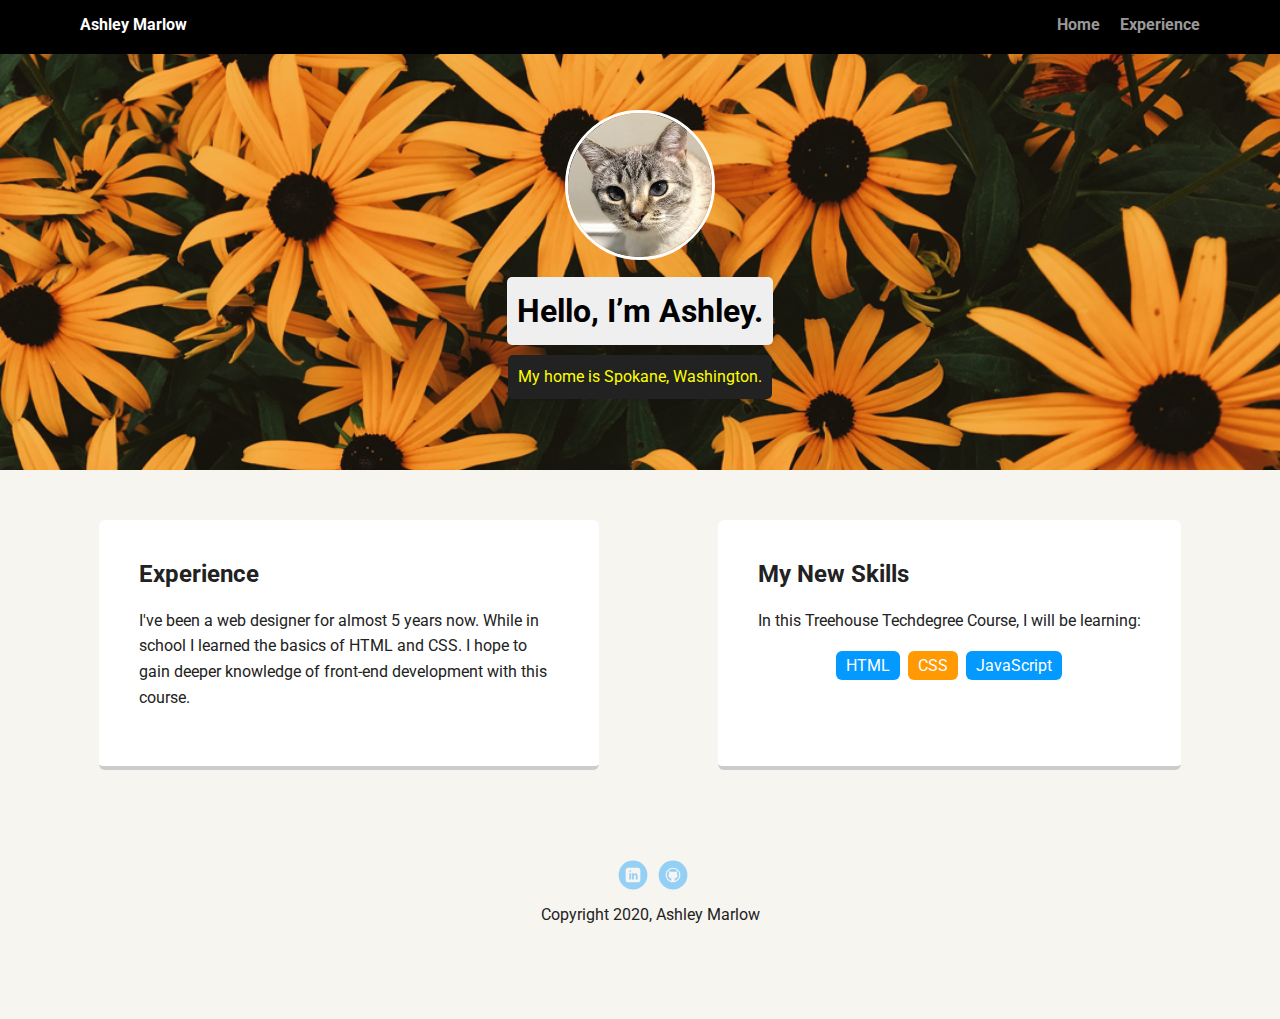
==== experience.html @ fd2e7dfb "built profile page first version" ====
<!doctype html>
<html lang="en">
<head>
  <meta charset="utf-8">
  <title>Ashley Marlow's Profile</title>
  <meta name="viewport" content="width=device-width, initial-scale=1.0">
  <link rel="stylesheet" href="styles.css">
  <link href="https://fonts.googleapis.com/css?family=Muli%7CRoboto:400,300,500,700,900" rel="stylesheet"></head>
  <body>

    <div class="main-nav">
        <ul class="nav">
          <li class="name">Ashley Marlow</li>
          <li><a href="index.html">Home</a></li>
          <li><a href="experience.html">Experience</a></li>
        </ul>
    </div>

    <header>
      <img src="images/kashmere-profile-image.jpg" alt="Image of a cat" class="profile-image">
      <h1 class="tag name">Hello, I’m Ashley.</h1>
      <p class="tag location">My home is Spokane, Washington.</p>
    </header>

    <main class="flex">
      <div class="card">
        <h2>Experience</h2>
        <p>I've been a web designer for almost 5 years now. While in school I learned the basics of HTML and CSS. I hope to gain deeper knowledge of front-end development with this course.</p>
      </div> 

      <div class="card">
        <h2>My New Skills</h2>
        <p>In this Treehouse Techdegree Course, I will be learning:</p>
        <ul class="skills">
          <li>HTML</li>
          <li>CSS</li>
          <li>JavaScript</li>
        </ul>
      </div> 

    </main>
    <footer>
      <ul>
        <li><a href="https://www.linkedin.com/in/ashley-marlow-9846547a/" class="social linkedin" target="_blank">LinkedIn</a></li>
        <li><a href="https://github.com/ashleymarlow" class="social github" target="_blank">Github</a></li>
      </ul>
      <p class="copyright">Copyright 2020, Ashley Marlow</p>
    </footer>
  </body>
  </html>
---- styles.css ----
/* Global Layout Set-up */
* { 
  box-sizing: border-box;
}
  
body {
  margin: 0;
  padding: 0;
  text-align: center;
  font-family: 'Roboto', sans-serif;
  color: #222;
  background: #f7f5f0;
}
/* Link Styles */

a {
  text-decoration: none;
  color: #999;
}
a:hover {
  color: #6633ff;
}

/* Section Styles */

.main-nav {
  width: 100%;
  background: black;
  min-height: 30px;
  padding: 10px;
  position: fixed;
  text-align: center;
}
.nav {
  display: flex;
  justify-content: space-around;
  font-weight: 700;
  list-style-type: none;
  margin: 0 auto;
  padding: 0;
}

.nav .name {
    display: block;
    margin-right: auto;
    color: white;
}
.nav li {
  padding: 5px 10px 10px 10px;
}
.nav a {
  transition: all .5s;
}
.nav a:hover {
  color: white
}

header {
  text-align: center;
  background: url('images/yellow-flowers.png') no-repeat top center ;
  background-size: cover;
  overflow: hidden;
  padding-top: 60px;
}
header {
  line-height: 1.5;
}
header .profile-image {
  margin-top: 50px;
  width: 150px;
  height: 150px;
  border-radius: 50%;
  border: 3px solid white;
  transition: all .5s;
}
header .profile-image:hover {
  transform: scale(1.2) rotate(5deg);
}
.tag {
  background-color: #efefef;
  color: black;
  padding: 10px;
  border-radius: 5px;
  display: table;
  margin: 10px auto;
} 
.location {
  background-color: #222;
  color: yellow;
}
.card {
  margin: 30px;
  padding: 20px 40px 40px;
  max-width: 500px;
  text-align: left;
  background: #fff;
  border-bottom: 4px solid #ccc;
  border-radius: 6px;
  transition: all .5s;
}
.card:hover {
  border-color: #ff99ff;
}

ul.skills {
  padding: 0;
  text-align: center;
}

.skills li {
  border-radius: 6px;
  display: inline-block;
  background: #ff9904;
  color: white;
  padding: 5px 10px;
  margin: 2px;
}

.skills li:nth-child(odd) {
  background: #0399ff;
}

footer {
  width: 100%;
  min-height: 30px;
  padding: 20px 0 40px 20px;
}

footer .copyright {
  top: -8px;
  font-size: .75em;
}

footer ul {
  list-style-type: none;
  margin: 0;
  padding: 0;
}

footer ul li {
  display: inline-block;
}

a.social {
  display: inline-block;
  text-indent: -9999px;
  margin-left: 5px;
  width: 30px;
  height: 30px;
  background-size: 30px 30px;
  opacity: .4;
  transition: all .5s;
}
a.twitter {
  background-image: url(images/twitter.svg);
}
a.linkedin {
  background-image: url(images/linkedin.svg);
}
a.github {
  background-image: url(images/github.svg);
}
a.social:hover {
  opacity: 1;
}
.clearfix {
  clear: both;
}

/* Styles for larger screens */
@media screen and (min-width: 720px) {
  
  .flex {
      display: -ms-flexbox;      /* TWEENER - IE 10 */
      display: flex; 
      max-width: 1200px;
      -ms-flex-pack: distribute;
      justify-content: space-around;
      margin: 0 auto;
  }

  header {
    min-height: 470px;
  }

  .nav {
    max-width: 1200px;
    padding: 0 30px;
  }


  main {
    padding-top: 20px;
  }

  main p {
    line-height: 1.6em;
  }

  footer {
    font-size: 1.3em;
    max-width: 1200px;
    margin: 40px auto;
  }

}
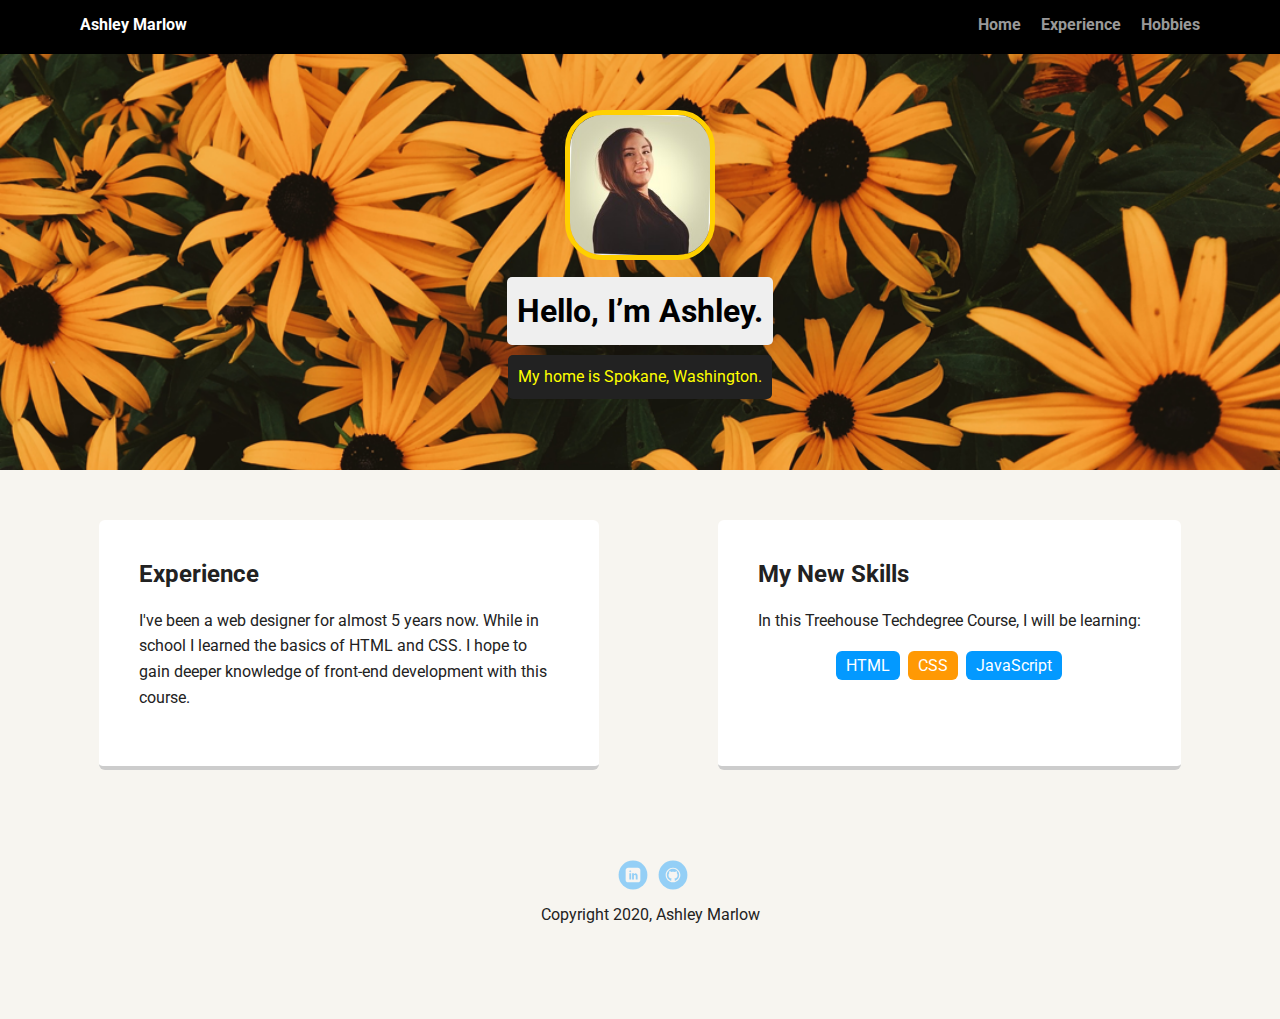
==== commit c516ad58: "Finished Project 1" ====
--- a/experience.html
+++ b/experience.html
@@ -8,27 +8,28 @@
   <link href="https://fonts.googleapis.com/css?family=Muli%7CRoboto:400,300,500,700,900" rel="stylesheet"></head>
   <body>
 
-    <div class="main-nav">
-        <ul class="nav">
-          <li class="name">Ashley Marlow</li>
-          <li><a href="index.html">Home</a></li>
-          <li><a href="experience.html">Experience</a></li>
-        </ul>
-    </div>
+    <nav class="main-nav">
+      <ul class="nav">
+        <li class="name">Ashley Marlow</li>
+        <li><a href="index.html">Home</a></li>
+        <li><a href="experience.html">Experience</a></li>
+        <li><a href="hobbies.html">Hobbies</a></li>
+      </ul>
+    </nav>
 
     <header>
-      <img src="images/kashmere-profile-image.jpg" alt="Image of a cat" class="profile-image">
+      <img src="images/ashley-image.jpeg" alt="Image of Ashley" class="profile-image">
       <h1 class="tag name">Hello, I’m Ashley.</h1>
       <p class="tag location">My home is Spokane, Washington.</p>
     </header>
 
     <main class="flex">
-      <div class="card">
+      <section class="card">
         <h2>Experience</h2>
         <p>I've been a web designer for almost 5 years now. While in school I learned the basics of HTML and CSS. I hope to gain deeper knowledge of front-end development with this course.</p>
-      </div> 
+      </section> 
 
-      <div class="card">
+      <section class="card">
         <h2>My New Skills</h2>
         <p>In this Treehouse Techdegree Course, I will be learning:</p>
         <ul class="skills">
@@ -36,7 +37,7 @@
           <li>CSS</li>
           <li>JavaScript</li>
         </ul>
-      </div> 
+      </section> 
 
     </main>
     <footer>
--- a/styles.css
+++ b/styles.css
@@ -69,8 +69,8 @@
   margin-top: 50px;
   width: 150px;
   height: 150px;
-  border-radius: 50%;
-  border: 3px solid white;
+  border-radius: 25%;
+  border: 5px solid rgb(255, 208, 0);
   transition: all .5s;
 }
 header .profile-image:hover {
@@ -120,6 +120,11 @@
   background: #0399ff;
 }
 
+.background-image {
+  height: 100px;
+  border-radius: 50%;
+}
+
 footer {
   width: 100%;
   min-height: 30px;
